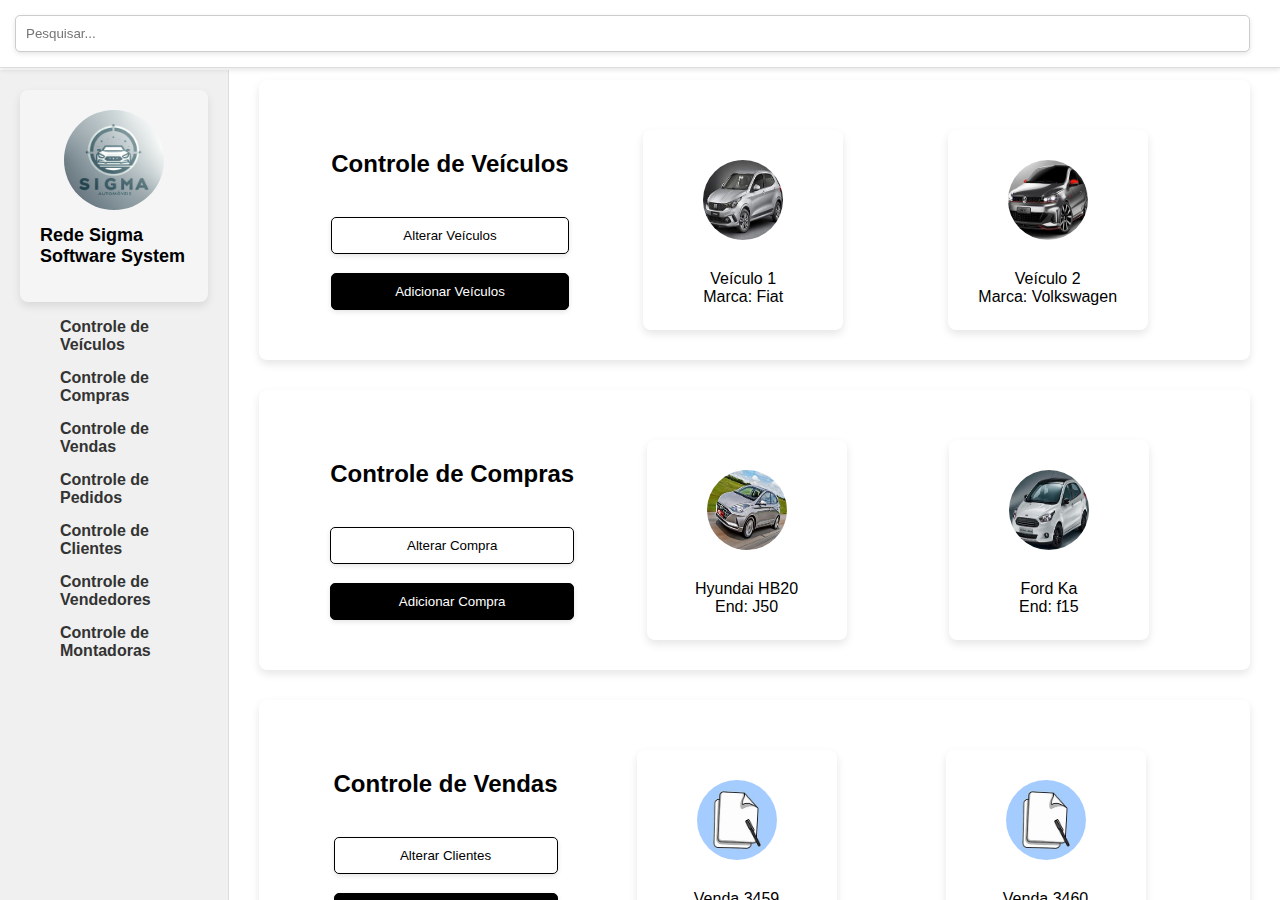
==== main.html @ 2e062986 "Update main.html" ====
<!DOCTYPE html>
<html lang="pt-BR">
<head>
    <meta charset="UTF-8">
    <meta name="viewport" content="width=device-width, initial-scale=1.0">
    <title>Rede Sigma Software System</title>
    <link rel="stylesheet" href="styles.css">
</head>
<!-- Barra superior -->
<header class="header">
    <input type="text" placeholder="Pesquisar...">
</header>
<body>
    <div class="container">
        <!-- Barra lateral -->
        <aside class="sidebar">
            <div class="logobar">
                <img src="images/logo.jpeg" id="logo" alt="Logo Rede Sigma" height="100px" width="100px">
                <h2>Rede Sigma Software System</h2>
            </div> 
            <nav>
                <ul>
                    <li><a href="#controle-veiculos">Controle de Veículos</a></li>
                    <li><a href="#controle-compras">Controle de Compras</a></li>
                    <li><a href="#controle-vendas">Controle de Vendas</a></li>
                    <li><a href="#controle-pedidos">Controle de Pedidos</a></li>
                    <li><a href="#controle-clientes">Controle de Clientes</a></li>
                    <li><a href="#controle-vendedores">Controle de Vendedores</a></li>
                    <li><a href="#controle-montadoras">Controle de Montadoras</a></li>
                </ul>
            </nav>
        </aside>

        <!-- Conteúdo principal -->
        <main>
           
                <div>
             <section id="controle-veiculos">

                    <h2>Controle de Veículos</h2>
                    <button class="btn btn-alterar" onclick="editarVeiculo()">Alterar Veículos</button>
                    <button class="btn btn-primary" onclick="adicionarVeiculo()">Adicionar Veículos</button>
                    <div class="item">
                        <img src="images/argo.jpeg" alt="Argo">
                        <p>Veículo 1<br>Marca: Fiat</p>
                    </div>
                    <div class="item">
                        <img src="images/gol.jpeg" alt="Gol">
                        <p>Veículo 2<br>Marca: Volkswagen</p>
                    </div>
                
                    <div id="editar-veiculo" class="editar" style="display: none;">
                        <form class="pop">
                            <h2>Editar Veículo</h2><br>
                                    <div class="form-group">
                                        <label for="chassi">Número do chassi</label>
                                        <input type="text" id="chassi" placeholder="Insira o Número do Chassi" value="">
                                    </div>
                                    <div class="form-group">
                                        <label for="placa">Placa</label>
                                        <input type="text" id="placa" placeholder="Insira a Placa" value="">
                                    </div>
                                    <div class="form-group">
                                        <label for="marca">Marca</label>
                                        <input type="text" id="marca" placeholder="Insira a Marca" value="">
                                    </div>
                                    <div class="form-group">
                                        <label for="modelo">Modelo</label>
                                        <input type="text" id="modelo" placeholder="Insira o Modelo" value="">
                                    </div>
                                    <div class="form-group">
                                        <label for="anoFabricacao">Ano de fabricação</label>
                                        <input type="text" id="anoFabricacao" placeholder="Insira o Ano de fabricação" value="">
                                    </div>
                                    <div class="form-group">
                                        <label for="anoModelo">Ano do modelo</label>
                                        <input type="text" id="anoModelo" placeholder="Insira o Ano do modelo" value="">
                                    </div>
                                    <div class="form-group">
                                        <label for="cor">Cor</label>
                                        <input type="text" id="cor" placeholder="Insira a Cor" value="">
                                    </div>
                                    <div class="form-group">
                                        <label for="preco">Preço</label>
                                        <input type="text" id="preco" placeholder="Insira o Preço" value="R$ " style="color: grey;">
                                    </div>
                                    <div class="form-buttons">
                                        <button type="button" onclick="fecharFormulario()">Cancelar</button>
                                        <button type="submit">Salvar Alterações</button>
                                    </div>
                                </form>
                            </div>
                        </div>
                       </section>
                       <div id="adicionar-veiculo" class="adicionar" style="display: none;"> 
                        <form class="pop">
                            <h2>Adicionar Veículo</h2><br>
                                    <div class="form-group">
                                        <label for="chassi">Número do chassi</label>
                                        <input type="text" id="chassi" placeholder="Insira o Número do Chassi">
                                    </div>
                                    <div class="form-group">
                                        <label for="placa">Placa</label>
                                        <input type="text" id="placa" placeholder="Insira a Placa">
                                    </div>
                                    <div class="form-group">
                                        <label for="marca">Marca</label>
                                        <input type="text" id="marca" placeholder="Insira a Marca">
                                    </div>
                                    <div class="form-group">
                                        <label for="modelo">Modelo</label>
                                        <input type="text" id="modelo" placeholder="Insira o Modelo">
                                    </div>
                                    <div class="form-group">
                                        <label for="anoFabricacao">Ano de fabricação</label>
                                        <input type="text" id="anoFabricacao" placeholder="Insira o Ano de fabricação">
                                    </div>
                                    <div class="form-group">
                                        <label for="anoModelo">Ano do modelo</label>
                                        <input type="text" id="anoModelo" placeholder="Insira o Ano do modelo">
                                    </div>
                                    <div class="form-group">
                                        <label for="cor">Cor</label>
                                        <input type="text" id="cor" placeholder="Insira a Cor">
                                    </div>
                                    <div class="form-group">
                                        <label for="preco">Preço</label>
                                        <input type="text" id="preco" placeholder="Insira o Preço">
                                    </div>
                                    <div class="form-buttons">
                                        <button type="button" onclick="fecharFormulario()">Cancelar</button>
                                        <button type="submit">Adicionar</button>
                                    </div>
                         </form>
                            </div>
                            
                                 <div>
                            <section id="controle-compras">
                                <h2>Controle de Compras</h2>
                                <button class="btn btn-alterar">Alterar Compra</button>
                                <button class="btn btn-primary">Adicionar Compra</button>
                                
                                <div class="item">
                                  <img src="images/hb20.jpeg" alt="HB20">
                                  <p>Hyundai HB20<br>End: J50</p>
                                </div>
                                
                                <div class="item">
                                  <img src="images/ka.jpeg" alt="Ka">
                                  <p>Ford Ka<br>End: f15</p>
                                </div>
                              </div>
                              
                                 <div id="adicionar-compra" class="adicionar" style="display: none;">
                                <h2>Adicionar Nova Compra</h2>
                                <form class="pop">
                                  <div class="form-group">
                                    <label for="produto">Produto</label>
                                    <input type="text" id="produto" placeholder="Insira o Produto">
                                  </div>
                                  
                                  <div class="form-group">
                                    <label for="quantidade">Quantidade</label>
                                    <input type="text" id="quantidade" placeholder="Insira a Quantidade">
                                  </div>
                                  
                                  <div class="form-group">
                                    <label for="preco-compra">Preço</label>
                                    <input type="text" id="preco-compra" placeholder="Insira o Preço">
                                  </div>
                                  
                                  <div class="form-group">
                                    <label for="fornecedor">Fornecedor</label>
                                    <input type="text" id="fornecedor" placeholder="Insira o Fornecedor">
                                  </div>
                                  
                                  <div class="form-buttons">
                                    <button type="button" onclick="fecharFormularioCompra()">Cancelar</button>
                                    <button type="submit">Adicionar</button>
                                  </div>
                                </form>
                              </div>
                              
                                <div id="editar-compra" class="editar" style="display: none;">
                                <h2>Editar Compra</h2>
                                <form class="pop">
                                  <div class="form-group">
                                    <label for="produto-editar">Produto</label>
                                    <input type="text" id="produto-editar" placeholder="Insira o Produto" value="Produto Exemplo">
                                  </div>
                                  
                                  <div class="form-group">
                                    <label for="quantidade-editar">Quantidade</label>
                                    <input type="text" id="quantidade-editar" placeholder="Insira a Quantidade" value="10">
                                  </div>
                                  
                                  <div class="form-group">
                                    <label for="preco-editar">Preço</label>
                                    <input type="text" id="preco-editar" placeholder="Insira o Preço" value="100">
                                  </div>
                                  
                                  <div class="form-group">
                                    <label for="fornecedor-editar">Fornecedor</label>
                                    <input type="text" id="fornecedor-editar" placeholder="Insira o Fornecedor" value="Fornecedor Exemplo">
                                  </div>
                                  
                                  <div class="form-buttons">
                                    <button type="button" onclick="fecharFormularioCompra()">Cancelar</button>
                                    <button type="submit">Salvar Alterações</button>
                                  </div>
                                </form>
                              </div>
                              
                            
                                 <div>
                              <section id="controle-vendas">
                                <h2>Controle de Vendas</h2>
                                <button class="btn btn-alterar">Alterar Clientes</button>
                                <button class="btn btn-primary">Adicionar Venda</button>
                                <div class="item">
                                    <img src="images/papel.jpeg" alt="Pedido 3">
                                    <p>Venda 3459<br>CPF: 123456<br>End: H15</p>
                                </div>
                                <div class="item">
                                    <img src="images/papel.jpeg" alt="Pedido 4">
                                    <p>Venda 3460<br>CPF: 654321<br>End: P33</p>
                                </div>
                             </div>
                            
                                 <div>
                             <section id="controle-pedidos">
                                <h2>Controle de Pedidos</h2>
                                <button class="btn btn-alterar">Alterar Pedidos</button>
                                <button class="btn btn-primary">Adicionar Pedido</button>
                                <div class="item">
                                    <img src="images/papel.jpeg" alt="Pedido 1">
                                    <p>Pedido 1<br>Valor: 15.000,15R$<br>End: 253</p>
                                </div>
                                <div class="item">
                                    <img src="images/papel.jpeg" alt="Pedido 2">
                                    <p>Pedido 2<br>Valor: 25.000,33<br>End: 336</p>
                                </div>
                             </div>
            
                                 
                            <div>
                             <section id="controle-clientes">
                                <h2>Controle de Clientes</h2>
                                <button class="btn btn-alterar">Alterar Clientes</button>
                                <button class="btn btn-primary">Adicionar Cliente</button>
                                <div class="item">
                                    <img src="images/cliente3.jpeg" alt="Cliente 3">
                                    <p>Roberto Lima<br>CPF: 123456</p>
                                </div>
                                <div class="item">
                                    <img src="images/cliente4.jpeg" alt="Cliente 4">
                                    <p>Jailson da Silva<br>CPF: 654321</p>
                                </div>
                            </div>
                                 <div>
                
               
                <section id="controle-vendedores">
                    <h2>Controle de Vendedores</h2>
                    <button class="btn btn-alterar">Alterar Vendedores</button>
                    <button class="btn btn-primary">Adicionar Vendedor</button>
                    <div class="item">
                        <img src="images/cliente1.jpeg" alt="Cliente 1">
                        <p>Vendedor 15<br>Nome: Alberto Ribeiro</p>
                    </div>
                    <div class="item">
                        <img src="images/cliente2.jpeg" alt="Cliente 2">
                        <p>Vendedor 10<br>Nome: Joana D'arc</p>
                    </div>
                 </div>

                    <div>
                <section id="controle-montadoras">
                    <h2>Controle de Montadoras</h2>
                    <button class="btn btn-alterar">Alterar Montadoras</button>
                    <button class="btn btn-primary">Adicionar Montadora</button>
                    <div class="item">
                        <img src="images/hyundai.jpeg" alt="Hyundai">
                        <p>Montadora 1<br>Nome: Hyundai</p>
                    </div>
                    <div class="item">
                        <img src="images/toyota.jpeg" alt="toyota">
                        <p>Montadora 2<br>Nome: toyota</p>
                    </div>
                </section>
            </div>
        </main>
    </div>
   <script src="./script.js"></script>
</body>
</html>
---- styles.css ----
* {
   
    box-sizing: border-box;
    font-family: 'Roboto', sans-serif;
}
.header {
    width: 100%;
    padding: 10px;
    border-bottom: 1px solid #ddd;
    display: flex;
    position: fixed; 
    background-color: white;
    box-shadow: 0 2px 5px rgba(0, 0, 0, 0.1); /* Sombra na barra superior */
    height: auto;
}

.header input[type="text"] {
    background-color: white;
    width: 98%;
    padding: 10px;
    margin: 5px;
    border-radius: 5px;
    border: 1px solid #ccc;
    position: flex;
    box-shadow: 0 2px 5px rgba(0, 0, 0, 0.1); /* Sombra nos campos de entrada */
}

.sidebar {
    
    margin-top: 50px;
    width: 270px;
    background-color: #f0f0f0;
    border-right: 1px solid #ddd;
    padding: 20px;

}
.logobar{
    background-color: whitesmoke;
    display: flex;
    flex-direction: column;
    align-items: center;
    padding-left: 20px;
}

.logobar img{
    border-radius: 100%;
    gap: 10px;
}

.sidebar h2 {
    display: block;
    font-size: 18px;
}
.sidebar nav ul li {
    list-style: none;
    margin-bottom: 15px;
    margin-right: 20px;
}

.sidebar nav ul li a {
    text-align: left;
    text-decoration: none;
    color: #333;
    font-weight: bold;
}

.sidebar nav ul li a:hover {
    color: #007bff;
}
/* Conteúdo principal */
main {
    background-color: #ffffff;
    height: auto;
    width: 100%;
    display: flex;
    flex-direction: column;
    flex-wrap: nowrap;
    overflow-y: auto;
    padding: 60px 0 0 0;
}
body{
    width: auto;
    margin: 0;
}
body img {
    border-radius: 100%;
}
/* Container geral */
.container {
    min-width: 1170px;
    display: flex;
    height: 100vh;
    width: auto;
    padding: 20px 0 0 0;
}
div {
    background-color: #ffffff;
    box-shadow: 0 4px 8px rgba(0, 0, 0, 0.1); /* Sombra nas divs */
    border-radius: 8px; /* Sombra com bordas arredondadas */
    padding: 20px; 
}
main div{
    height: auto;
    width: auto;
    padding: 30px;
    margin: 0 30px 30px 30px;
}
section {
    height: 220px;
    width: auto;
    display: flex;
    flex-direction: column;
    flex-wrap: wrap;
    justify-content: space-between;
    align-content: space-around;
    padding: 20px;
}
h2 {
    display: flex;
}
.section h2 {
    display: flex;
    flex-direction: column;
    align-items: flex-start;
    font-size: 24px;
    font-weight: bold;
    margin-top: 30px;
    margin-bottom: 15px;
}
/* Botões */
.btn {
    padding: 10px 20px;
    border: 1px solid #000;
    border-radius: 5px;
    background-color: #fff;
    cursor: pointer;
    box-shadow: 0 2px 5px rgba(0, 0, 0, 0.1); /* Sombra nos botões */
}

.btn-primary {
    background-color: #000;
    color: #fff;
    box-shadow: 0 2px 5px rgba(0, 0, 0, 0.1); /* Sombra no botão primário */
}
/*.btn-alterar {

}*/
.item {
    display: inline-block;
    height: 200px;
    min-width: 200px;
    width: auto;
    text-align: center;
    margin-bottom: 0;
}

.item img {
    width: 80px;
    height: 80px;
    border-radius: 100%;
    margin-bottom: 10px;
}

.pop h2 {
    display: block;
    text-align: center;
    margin-bottom: 20px;
    font-size: 24px;
    color: #333;
}
.pop{
    margin: 0 auto;
    background-color: #f3f3f3;
    box-shadow: 0 4px 8px rgba(0, 0, 0, 0.1); 
    display: flex;
    flex-direction: column;
    flex-wrap: wrap;
    position: absolute;
    height: 90%;
    width: 90%;
    top: 50%;
    left: 50%;
    transform: translate(-50%, -50%);
    border-radius: 15px;
    padding: 15px;
}
.form-group {
    margin-bottom: 15px;
}

.form-group label {
    display: block;
    font-weight: bold;
    margin-bottom: 5px;
    color: #333;
}

.form-group input {
    width: 100%;
    padding: 10px;
    border: 1px solid #ccc;
    border-radius: 4px;
    font-size: 16px;
    box-shadow: 0 2px 5px rgba(0, 0, 0, 0.1); /* Sombra nos inputs */
}

.form-buttons {
    display: flex;
    justify-content: space-between;
    margin-top: 20px;
}

.form-buttons button {
    padding: 10px 20px;
    font-size: 16px;
    border: none;
    border-radius: 4px;
    cursor: pointer;
    box-shadow: 0 2px 5px rgba(0, 0, 0, 0.1); /* Sombra nos botões */
}

.form-buttons button[type="button"] {
    background-color: #ccc;
}

.form-buttons button[type="submit"] {
    background-color: #000;
    color: #fff;
}

/* Editar veículo */
.editar {
    max-width: 600px;
    margin: 0 auto;
    padding: 20px;
    background-color: #ffffff;
    border-radius: 8px;
    box-shadow: 0 4px 8px rgba(0, 0, 0, 0.1); /* Sombra no formulário */
}

.editar h2 {
    text-align: center;
    margin-bottom: 20px;
    font-size: 24px;
    color: #333;
}
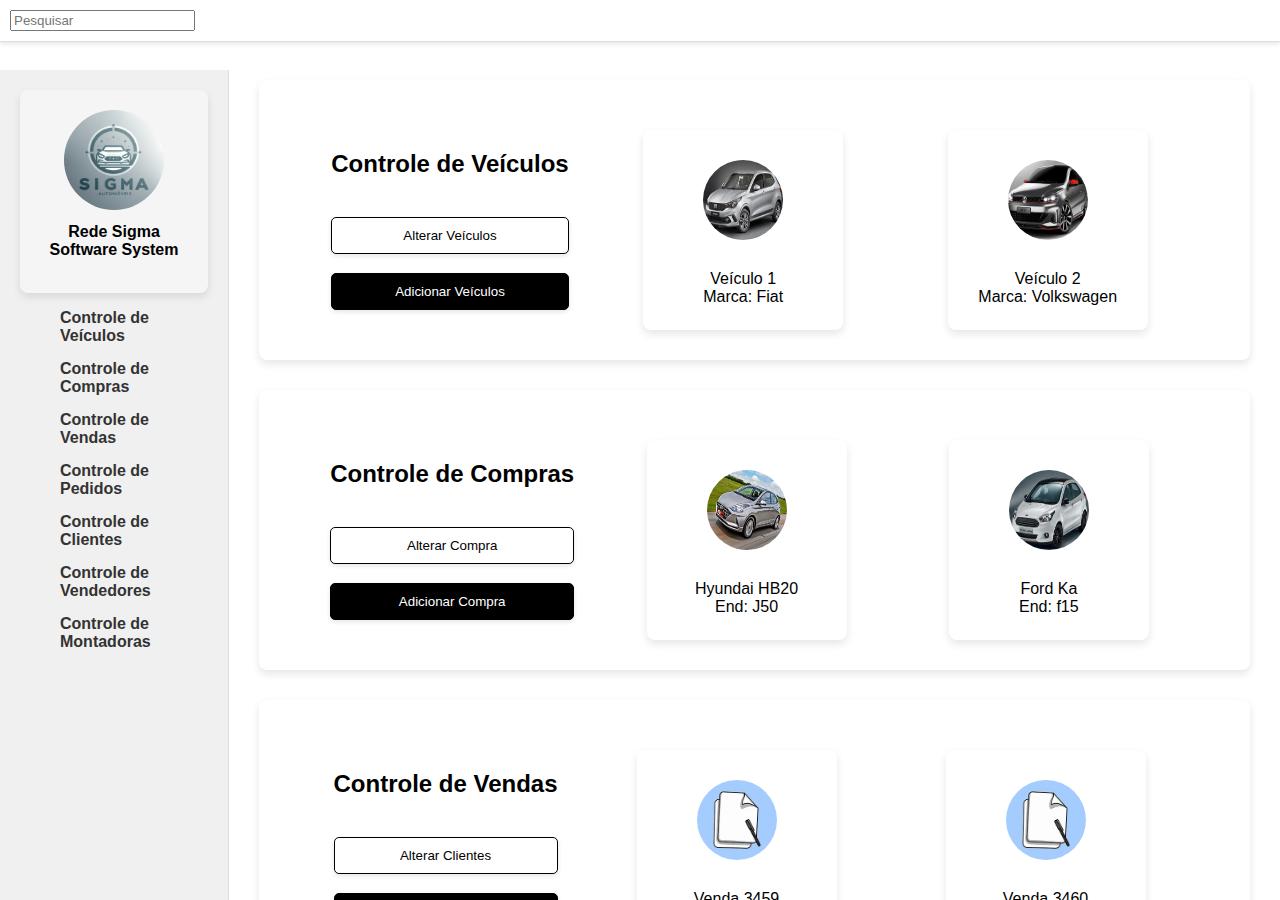
==== commit d65cf43f: "Update main.html" ====
--- a/main.html
+++ b/main.html
@@ -8,7 +8,7 @@
 </head>
 <!-- Barra superior -->
 <header class="header">
-    <input type="text" placeholder="Pesquisar...">
+    <input type="search" placeholder="Pesquisar">
 </header>
 <body>
     <div class="container">
--- a/styles.css
+++ b/styles.css
@@ -48,8 +48,8 @@
 }
 
 .sidebar h2 {
-    display: block;
-    font-size: 18px;
+    text-align: center;
+    font-size: 1em;
 }
 .sidebar nav ul li {
     list-style: none;
@@ -142,9 +142,7 @@
     color: #fff;
     box-shadow: 0 2px 5px rgba(0, 0, 0, 0.1); /* Sombra no botão primário */
 }
-/*.btn-alterar {
-
-}*/
+
 .item {
     display: inline-block;
     height: 200px;
@@ -165,7 +163,7 @@
     display: block;
     text-align: center;
     margin-bottom: 20px;
-    font-size: 24px;
+    font-size: 2em;
     color: #333;
 }
 .pop{
@@ -212,7 +210,7 @@
 
 .form-buttons button {
     padding: 10px 20px;
-    font-size: 16px;
+    font-size: 1em;
     border: none;
     border-radius: 4px;
     cursor: pointer;
@@ -241,6 +239,6 @@
 .editar h2 {
     text-align: center;
     margin-bottom: 20px;
-    font-size: 24px;
+    font-size: 2em;
     color: #333;
 }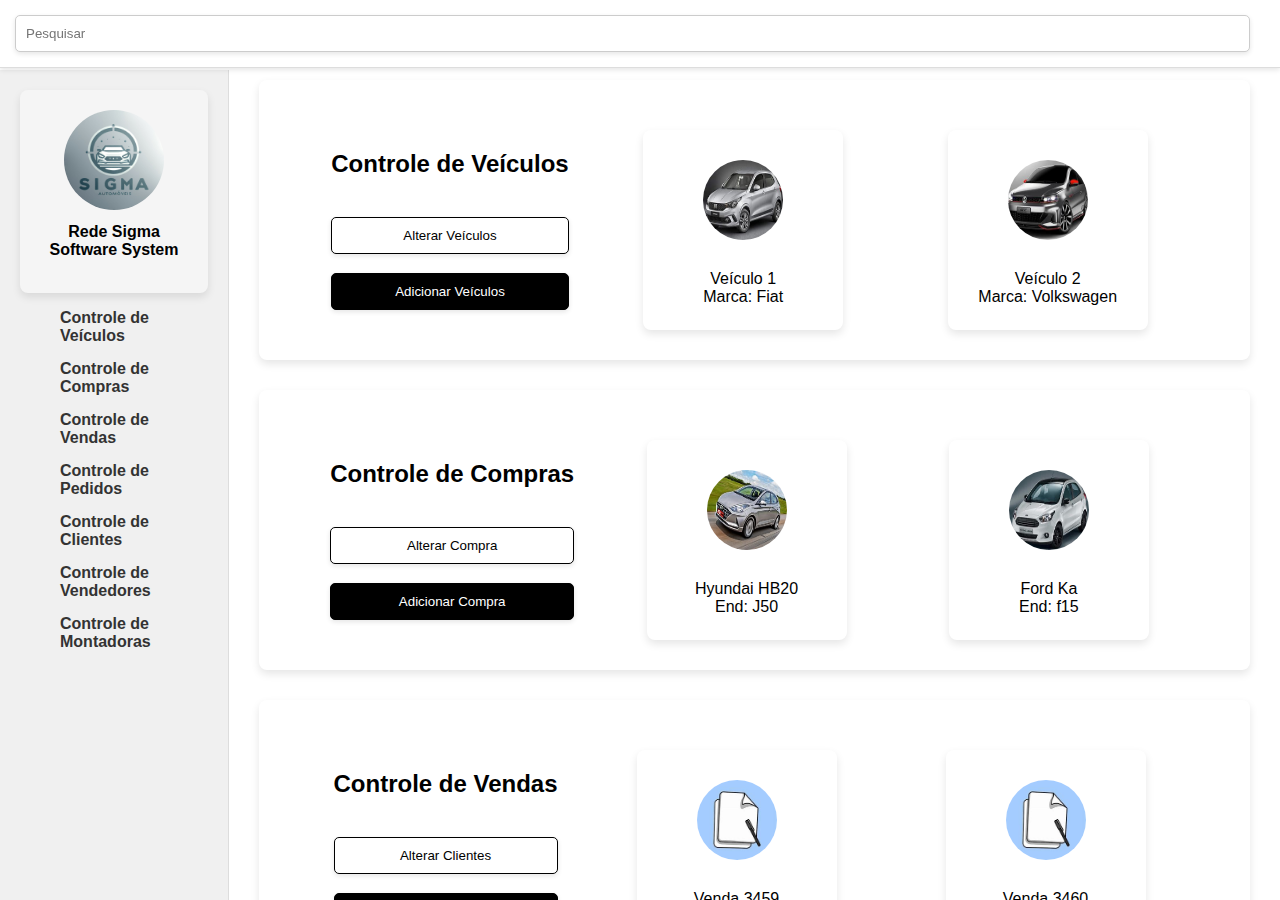
==== commit 6749f85b: "Update da interatividade pt1" ====
--- a/main.html
+++ b/main.html
@@ -8,25 +8,25 @@
 </head>
 <!-- Barra superior -->
 <header class="header">
-    <input type="search" placeholder="Pesquisar">
+    <input class="elemento" type="search" placeholder="Pesquisar">
 </header>
 <body>
     <div class="container">
         <!-- Barra lateral -->
         <aside class="sidebar">
             <div class="logobar">
-                <img src="images/logo.jpeg" id="logo" alt="Logo Rede Sigma" height="100px" width="100px">
-                <h2>Rede Sigma Software System</h2>
+                <img src="images/logo.jpeg" id="logo"  class="elemento" alt="Logo Rede Sigma" height="100px" width="100px">
+                <h2 class="texto">Rede Sigma Software System</h2>
             </div> 
             <nav>
                 <ul>
-                    <li><a href="#controle-veiculos">Controle de Veículos</a></li>
-                    <li><a href="#controle-compras">Controle de Compras</a></li>
-                    <li><a href="#controle-vendas">Controle de Vendas</a></li>
-                    <li><a href="#controle-pedidos">Controle de Pedidos</a></li>
-                    <li><a href="#controle-clientes">Controle de Clientes</a></li>
-                    <li><a href="#controle-vendedores">Controle de Vendedores</a></li>
-                    <li><a href="#controle-montadoras">Controle de Montadoras</a></li>
+                    <li class="texto"><a href="#controle-veiculos">Controle de Veículos</a></li>
+                    <li class="texto"><a href="#controle-compras">Controle de Compras</a></li>
+                    <li class="texto"><a href="#controle-vendas">Controle de Vendas</a></li>
+                    <li class="texto"><a href="#controle-pedidos">Controle de Pedidos</a></li>
+                    <li class="texto"><a href="#controle-clientes">Controle de Clientes</a></li>
+                    <li class="texto"><a href="#controle-vendedores">Controle de Vendedores</a></li>
+                    <li class="texto"><a href="#controle-montadoras">Controle de Montadoras</a></li>
                 </ul>
             </nav>
         </aside>
@@ -34,111 +34,111 @@
         <!-- Conteúdo principal -->
         <main>
            
-                <div>
+                <div class="elemento" >
              <section id="controle-veiculos">
 
                     <h2>Controle de Veículos</h2>
-                    <button class="btn btn-alterar" onclick="editarVeiculo()">Alterar Veículos</button>
-                    <button class="btn btn-primary" onclick="adicionarVeiculo()">Adicionar Veículos</button>
-                    <div class="item">
+                        <button class="elemento btn btn-alterar" onclick="editarVeiculo()">Alterar Veículos</button>
+                        <button class="elemento btn btn-primary" onclick="adicionarVeiculo()">Adicionar Veículos</button>
+                    <div class="elemento item">
                         <img src="images/argo.jpeg" alt="Argo">
                         <p>Veículo 1<br>Marca: Fiat</p>
                     </div>
-                    <div class="item">
+                    <div class=" elemento item">
                         <img src="images/gol.jpeg" alt="Gol">
                         <p>Veículo 2<br>Marca: Volkswagen</p>
                     </div>
                 
-                    <div id="editar-veiculo" class="editar" style="display: none;">
-                        <form class="pop">
+                    <div id="elemento editar-veiculo" class="editar" style="display: none;">
+                        <form class="elemento pop">
                             <h2>Editar Veículo</h2><br>
-                                    <div class="form-group">
+                                    <div class="elemento form-group">
                                         <label for="chassi">Número do chassi</label>
                                         <input type="text" id="chassi" placeholder="Insira o Número do Chassi" value="">
                                     </div>
-                                    <div class="form-group">
+                                    <div class="elemento form-group">
                                         <label for="placa">Placa</label>
                                         <input type="text" id="placa" placeholder="Insira a Placa" value="">
                                     </div>
-                                    <div class="form-group">
+                                    <div class="elemento form-group">
                                         <label for="marca">Marca</label>
                                         <input type="text" id="marca" placeholder="Insira a Marca" value="">
                                     </div>
-                                    <div class="form-group">
+                                    <div class="elemento form-group">
                                         <label for="modelo">Modelo</label>
                                         <input type="text" id="modelo" placeholder="Insira o Modelo" value="">
                                     </div>
-                                    <div class="form-group">
+                                    <div class="elemento form-group">
                                         <label for="anoFabricacao">Ano de fabricação</label>
                                         <input type="text" id="anoFabricacao" placeholder="Insira o Ano de fabricação" value="">
                                     </div>
-                                    <div class="form-group">
+                                    <div class="elemento form-group">
                                         <label for="anoModelo">Ano do modelo</label>
                                         <input type="text" id="anoModelo" placeholder="Insira o Ano do modelo" value="">
                                     </div>
-                                    <div class="form-group">
+                                    <div class="elemento form-group">
                                         <label for="cor">Cor</label>
                                         <input type="text" id="cor" placeholder="Insira a Cor" value="">
                                     </div>
-                                    <div class="form-group">
+                                    <div class="elemento form-group">
                                         <label for="preco">Preço</label>
                                         <input type="text" id="preco" placeholder="Insira o Preço" value="R$ " style="color: grey;">
                                     </div>
-                                    <div class="form-buttons">
-                                        <button type="button" onclick="fecharFormulario()">Cancelar</button>
-                                        <button type="submit">Salvar Alterações</button>
+                                    <div class="elemento form-buttons">
+                                        <button class="elemento" type="button" onclick="fecharFormulario()">Cancelar</button>
+                                        <button class="elemento" type="submit">Salvar Alterações</button>
                                     </div>
                                 </form>
                             </div>
                         </div>
                        </section>
-                       <div id="adicionar-veiculo" class="adicionar" style="display: none;"> 
-                        <form class="pop">
+                       <div id="adicionar-veiculo" class="elemento adicionar" style="display: none;"> 
+                        <form class="elemento pop">
                             <h2>Adicionar Veículo</h2><br>
-                                    <div class="form-group">
+                                    <div class="elemento form-group">
                                         <label for="chassi">Número do chassi</label>
                                         <input type="text" id="chassi" placeholder="Insira o Número do Chassi">
                                     </div>
-                                    <div class="form-group">
+                                    <div class="elemento form-group">
                                         <label for="placa">Placa</label>
                                         <input type="text" id="placa" placeholder="Insira a Placa">
                                     </div>
-                                    <div class="form-group">
+                                    <div class="elemento form-group">
                                         <label for="marca">Marca</label>
                                         <input type="text" id="marca" placeholder="Insira a Marca">
                                     </div>
-                                    <div class="form-group">
+                                    <div class="elemento form-group">
                                         <label for="modelo">Modelo</label>
                                         <input type="text" id="modelo" placeholder="Insira o Modelo">
                                     </div>
-                                    <div class="form-group">
+                                    <div class="elemento form-group">
                                         <label for="anoFabricacao">Ano de fabricação</label>
                                         <input type="text" id="anoFabricacao" placeholder="Insira o Ano de fabricação">
                                     </div>
-                                    <div class="form-group">
+                                    <div class="elemento form-group">
                                         <label for="anoModelo">Ano do modelo</label>
                                         <input type="text" id="anoModelo" placeholder="Insira o Ano do modelo">
                                     </div>
-                                    <div class="form-group">
+                                    <div class="elemento form-group">
                                         <label for="cor">Cor</label>
                                         <input type="text" id="cor" placeholder="Insira a Cor">
                                     </div>
-                                    <div class="form-group">
+                                    <div class="elemento form-group">
                                         <label for="preco">Preço</label>
                                         <input type="text" id="preco" placeholder="Insira o Preço">
                                     </div>
-                                    <div class="form-buttons">
+                                    <div class="elemento form-buttons">
                                         <button type="button" onclick="fecharFormulario()">Cancelar</button>
                                         <button type="submit">Adicionar</button>
                                     </div>
                          </form>
                             </div>
                             
-                                 <div>
+                                 <div class="elemento" >
                             <section id="controle-compras">
                                 <h2>Controle de Compras</h2>
-                                <button class="btn btn-alterar">Alterar Compra</button>
-                                <button class="btn btn-primary">Adicionar Compra</button>
+                                    <button class="elemento btn btn-alterar">Alterar Compra</button>
+                                    <button class="elemento btn btn-primary">Adicionar Compra</button>
                                 
                                 <div class="item">
                                   <img src="images/hb20.jpeg" alt="HB20">
@@ -175,8 +175,8 @@
                                   </div>
                                   
                                   <div class="form-buttons">
-                                    <button type="button" onclick="fecharFormularioCompra()">Cancelar</button>
-                                    <button type="submit">Adicionar</button>
+                                    <button class="elemento"  type="button" onclick="fecharFormularioCompra()">Cancelar</button>
+                                    <button class="elemento" type="submit">Adicionar</button>
                                   </div>
                                 </form>
                               </div>
@@ -212,26 +212,26 @@
                               </div>
                               
                             
-                                 <div>
-                              <section id="controle-vendas">
+                                 <div class="elemento" >
+                              <section  id="controle-vendas">
                                 <h2>Controle de Vendas</h2>
-                                <button class="btn btn-alterar">Alterar Clientes</button>
-                                <button class="btn btn-primary">Adicionar Venda</button>
-                                <div class="item">
+                                 <button class="elemento btn btn-alterar">Alterar Clientes</button>
+                                    <button class="elemento btn btn-primary">Adicionar Venda</button>
+                                <div class="elemento item">
                                     <img src="images/papel.jpeg" alt="Pedido 3">
                                     <p>Venda 3459<br>CPF: 123456<br>End: H15</p>
                                 </div>
-                                <div class="item">
+                                <div class="elemento item">
                                     <img src="images/papel.jpeg" alt="Pedido 4">
                                     <p>Venda 3460<br>CPF: 654321<br>End: P33</p>
                                 </div>
                              </div>
                             
-                                 <div>
+                                 <div class="elemento">
                              <section id="controle-pedidos">
                                 <h2>Controle de Pedidos</h2>
-                                <button class="btn btn-alterar">Alterar Pedidos</button>
-                                <button class="btn btn-primary">Adicionar Pedido</button>
+                                 <button class="elemento btn btn-alterar">Alterar Pedidos</button>
+                                 <button class="elemento btn btn-primary">Adicionar Pedido</button>
                                 <div class="item">
                                     <img src="images/papel.jpeg" alt="Pedido 1">
                                     <p>Pedido 1<br>Valor: 15.000,15R$<br>End: 253</p>
@@ -243,47 +243,46 @@
                              </div>
             
                                  
-                            <div>
+                            <div class="elemento" >
                              <section id="controle-clientes">
                                 <h2>Controle de Clientes</h2>
-                                <button class="btn btn-alterar">Alterar Clientes</button>
-                                <button class="btn btn-primary">Adicionar Cliente</button>
-                                <div class="item">
+                                    <button class="elemento btn btn-alterar">Alterar Clientes</button>
+                                    <button class="elemento btn btn-primary">Adicionar Cliente</button>
+                                <div class="elemento item">
                                     <img src="images/cliente3.jpeg" alt="Cliente 3">
                                     <p>Roberto Lima<br>CPF: 123456</p>
                                 </div>
-                                <div class="item">
+                                <div class="elemento item">
                                     <img src="images/cliente4.jpeg" alt="Cliente 4">
                                     <p>Jailson da Silva<br>CPF: 654321</p>
                                 </div>
                             </div>
-                                 <div>
-                
-               
+
+                 <div class="elemento" >
                 <section id="controle-vendedores">
                     <h2>Controle de Vendedores</h2>
-                    <button class="btn btn-alterar">Alterar Vendedores</button>
-                    <button class="btn btn-primary">Adicionar Vendedor</button>
-                    <div class="item">
+                        <button class="elemento btn btn-alterar">Alterar Vendedores</button>
+                        <button class="elemento btn btn-primary">Adicionar Vendedor</button>
+                    <div class="elemento item">
                         <img src="images/cliente1.jpeg" alt="Cliente 1">
                         <p>Vendedor 15<br>Nome: Alberto Ribeiro</p>
                     </div>
-                    <div class="item">
+                    <div class="elemento item">
                         <img src="images/cliente2.jpeg" alt="Cliente 2">
                         <p>Vendedor 10<br>Nome: Joana D'arc</p>
                     </div>
                  </div>
 
-                    <div>
+                <div class="elemento" >
                 <section id="controle-montadoras">
                     <h2>Controle de Montadoras</h2>
-                    <button class="btn btn-alterar">Alterar Montadoras</button>
-                    <button class="btn btn-primary">Adicionar Montadora</button>
-                    <div class="item">
+                        <button class="elemento btn btn-alterar">Alterar Montadoras</button>
+                        <button class="elemento btn btn-primary">Adicionar Montadora</button>
+                    <div class="elemento item">
                         <img src="images/hyundai.jpeg" alt="Hyundai">
                         <p>Montadora 1<br>Nome: Hyundai</p>
                     </div>
-                    <div class="item">
+                    <div class="elemento item">
                         <img src="images/toyota.jpeg" alt="toyota">
                         <p>Montadora 2<br>Nome: toyota</p>
                     </div>
--- a/styles.css
+++ b/styles.css
@@ -3,25 +3,29 @@
     box-sizing: border-box;
     font-family: 'Roboto', sans-serif;
 }
+.elemento:hover{
+    box-shadow: 0 2px 10px rgba(0, 0, 0, 0.3);
+}
+.texto:hover{
+    text-shadow: 0 2px 10px rgba(0, 0, 0, 0.3);
+}
 .header {
     width: 100%;
     padding: 10px;
     border-bottom: 1px solid #ddd;
-    display: flex;
     position: fixed; 
     background-color: white;
     box-shadow: 0 2px 5px rgba(0, 0, 0, 0.1); /* Sombra na barra superior */
     height: auto;
 }
 
-.header input[type="text"] {
+.header input[type="search"] {
     background-color: white;
     width: 98%;
     padding: 10px;
     margin: 5px;
     border-radius: 5px;
     border: 1px solid #ccc;
-    position: flex;
     box-shadow: 0 2px 5px rgba(0, 0, 0, 0.1); /* Sombra nos campos de entrada */
 }
 
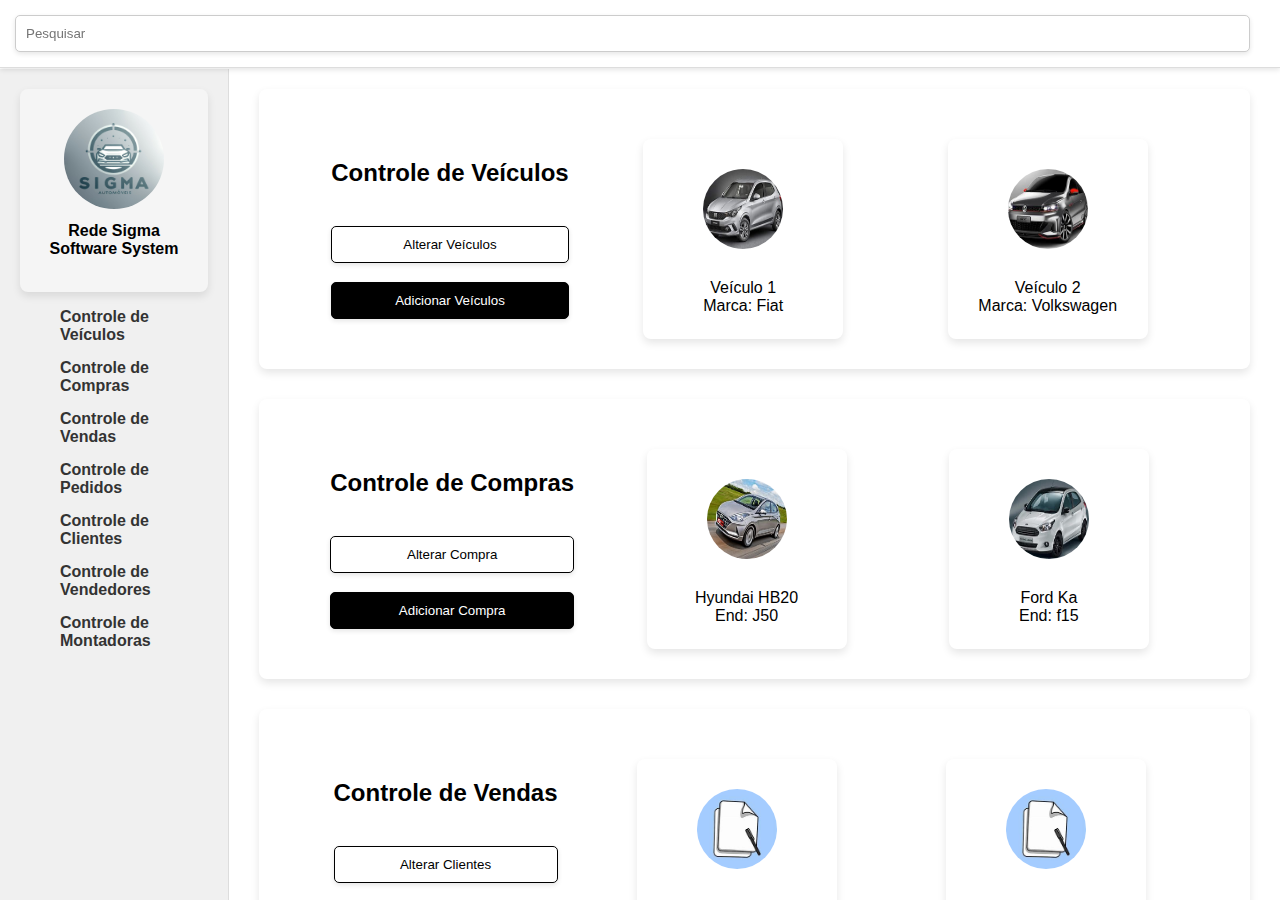
==== commit a9abbbe9: "updates" ====
--- a/main.html
+++ b/main.html
@@ -1,23 +1,26 @@
 <!DOCTYPE html>
 <html lang="pt-BR">
+
 <head>
     <meta charset="UTF-8">
     <meta name="viewport" content="width=device-width, initial-scale=1.0">
     <title>Rede Sigma Software System</title>
     <link rel="stylesheet" href="styles.css">
 </head>
-<!-- Barra superior -->
-<header class="header">
-    <input class="elemento" type="search" placeholder="Pesquisar">
-</header>
+
 <body>
-    <div class="container">
+    <!-- Barra superior -->
+    <header class="header">
+        <input class="elemento" type="search" placeholder="Pesquisar">
+    </header>
+    
         <!-- Barra lateral -->
         <aside class="sidebar">
             <div class="logobar">
-                <img src="images/logo.jpeg" id="logo"  class="elemento" alt="Logo Rede Sigma" height="100px" width="100px">
+                <img src="images/logo.jpeg" id="logo" class="elemento" alt="Logo Rede Sigma" height="100px"
+                    width="100px">
                 <h2 class="texto">Rede Sigma Software System</h2>
-            </div> 
+            </div>
             <nav>
                 <ul>
                     <li class="texto"><a href="#controle-veiculos">Controle de Veículos</a></li>
@@ -33,13 +36,13 @@
 
         <!-- Conteúdo principal -->
         <main>
-           
-                <div class="elemento" >
-             <section id="controle-veiculos">
+
+            <div class="elemento">
+                <section id="controle-veiculos">
 
                     <h2>Controle de Veículos</h2>
-                        <button class="elemento btn btn-alterar" onclick="editarVeiculo()">Alterar Veículos</button>
-                        <button class="elemento btn btn-primary" onclick="adicionarVeiculo()">Adicionar Veículos</button>
+                    <button class="elemento btn btn-alterar" onclick="editarVeiculo()">Alterar Veículos</button>
+                    <button class="elemento btn btn-primary" onclick="adicionarVeiculo()">Adicionar Veículos</button>
                     <div class="elemento item">
                         <img src="images/argo.jpeg" alt="Argo">
                         <p>Veículo 1<br>Marca: Fiat</p>
@@ -48,221 +51,223 @@
                         <img src="images/gol.jpeg" alt="Gol">
                         <p>Veículo 2<br>Marca: Volkswagen</p>
                     </div>
-                
+
                     <div id="elemento editar-veiculo" class="editar" style="display: none;">
                         <form class="elemento pop">
                             <h2>Editar Veículo</h2><br>
-                                    <div class="elemento form-group">
-                                        <label for="chassi">Número do chassi</label>
-                                        <input type="text" id="chassi" placeholder="Insira o Número do Chassi" value="">
-                                    </div>
-                                    <div class="elemento form-group">
-                                        <label for="placa">Placa</label>
-                                        <input type="text" id="placa" placeholder="Insira a Placa" value="">
-                                    </div>
-                                    <div class="elemento form-group">
-                                        <label for="marca">Marca</label>
-                                        <input type="text" id="marca" placeholder="Insira a Marca" value="">
-                                    </div>
-                                    <div class="elemento form-group">
-                                        <label for="modelo">Modelo</label>
-                                        <input type="text" id="modelo" placeholder="Insira o Modelo" value="">
-                                    </div>
-                                    <div class="elemento form-group">
-                                        <label for="anoFabricacao">Ano de fabricação</label>
-                                        <input type="text" id="anoFabricacao" placeholder="Insira o Ano de fabricação" value="">
-                                    </div>
-                                    <div class="elemento form-group">
-                                        <label for="anoModelo">Ano do modelo</label>
-                                        <input type="text" id="anoModelo" placeholder="Insira o Ano do modelo" value="">
-                                    </div>
-                                    <div class="elemento form-group">
-                                        <label for="cor">Cor</label>
-                                        <input type="text" id="cor" placeholder="Insira a Cor" value="">
-                                    </div>
-                                    <div class="elemento form-group">
-                                        <label for="preco">Preço</label>
-                                        <input type="text" id="preco" placeholder="Insira o Preço" value="R$ " style="color: grey;">
-                                    </div>
-                                    <div class="elemento form-buttons">
-                                        <button class="elemento" type="button" onclick="fecharFormulario()">Cancelar</button>
-                                        <button class="elemento" type="submit">Salvar Alterações</button>
-                                    </div>
-                                </form>
-                            </div>
-                        </div>
-                       </section>
-                       <div id="adicionar-veiculo" class="elemento adicionar" style="display: none;"> 
-                        <form class="elemento pop">
-                            <h2>Adicionar Veículo</h2><br>
-                                    <div class="elemento form-group">
-                                        <label for="chassi">Número do chassi</label>
-                                        <input type="text" id="chassi" placeholder="Insira o Número do Chassi">
-                                    </div>
-                                    <div class="elemento form-group">
-                                        <label for="placa">Placa</label>
-                                        <input type="text" id="placa" placeholder="Insira a Placa">
-                                    </div>
-                                    <div class="elemento form-group">
-                                        <label for="marca">Marca</label>
-                                        <input type="text" id="marca" placeholder="Insira a Marca">
-                                    </div>
-                                    <div class="elemento form-group">
-                                        <label for="modelo">Modelo</label>
-                                        <input type="text" id="modelo" placeholder="Insira o Modelo">
-                                    </div>
-                                    <div class="elemento form-group">
-                                        <label for="anoFabricacao">Ano de fabricação</label>
-                                        <input type="text" id="anoFabricacao" placeholder="Insira o Ano de fabricação">
-                                    </div>
-                                    <div class="elemento form-group">
-                                        <label for="anoModelo">Ano do modelo</label>
-                                        <input type="text" id="anoModelo" placeholder="Insira o Ano do modelo">
-                                    </div>
-                                    <div class="elemento form-group">
-                                        <label for="cor">Cor</label>
-                                        <input type="text" id="cor" placeholder="Insira a Cor">
-                                    </div>
-                                    <div class="elemento form-group">
-                                        <label for="preco">Preço</label>
-                                        <input type="text" id="preco" placeholder="Insira o Preço">
-                                    </div>
-                                    <div class="elemento form-buttons">
-                                        <button type="button" onclick="fecharFormulario()">Cancelar</button>
-                                        <button type="submit">Adicionar</button>
-                                    </div>
-                         </form>
-                            </div>
-                            
-                                 <div class="elemento" >
-                            <section id="controle-compras">
-                                <h2>Controle de Compras</h2>
-                                    <button class="elemento btn btn-alterar">Alterar Compra</button>
-                                    <button class="elemento btn btn-primary">Adicionar Compra</button>
-                                
-                                <div class="item">
-                                  <img src="images/hb20.jpeg" alt="HB20">
-                                  <p>Hyundai HB20<br>End: J50</p>
-                                </div>
-                                
-                                <div class="item">
-                                  <img src="images/ka.jpeg" alt="Ka">
-                                  <p>Ford Ka<br>End: f15</p>
-                                </div>
-                              </div>
-                              
-                                 <div id="adicionar-compra" class="adicionar" style="display: none;">
-                                <h2>Adicionar Nova Compra</h2>
-                                <form class="pop">
-                                  <div class="form-group">
-                                    <label for="produto">Produto</label>
-                                    <input type="text" id="produto" placeholder="Insira o Produto">
-                                  </div>
-                                  
-                                  <div class="form-group">
-                                    <label for="quantidade">Quantidade</label>
-                                    <input type="text" id="quantidade" placeholder="Insira a Quantidade">
-                                  </div>
-                                  
-                                  <div class="form-group">
-                                    <label for="preco-compra">Preço</label>
-                                    <input type="text" id="preco-compra" placeholder="Insira o Preço">
-                                  </div>
-                                  
-                                  <div class="form-group">
-                                    <label for="fornecedor">Fornecedor</label>
-                                    <input type="text" id="fornecedor" placeholder="Insira o Fornecedor">
-                                  </div>
-                                  
-                                  <div class="form-buttons">
-                                    <button class="elemento"  type="button" onclick="fecharFormularioCompra()">Cancelar</button>
-                                    <button class="elemento" type="submit">Adicionar</button>
-                                  </div>
-                                </form>
-                              </div>
-                              
-                                <div id="editar-compra" class="editar" style="display: none;">
-                                <h2>Editar Compra</h2>
-                                <form class="pop">
-                                  <div class="form-group">
-                                    <label for="produto-editar">Produto</label>
-                                    <input type="text" id="produto-editar" placeholder="Insira o Produto" value="Produto Exemplo">
-                                  </div>
-                                  
-                                  <div class="form-group">
-                                    <label for="quantidade-editar">Quantidade</label>
-                                    <input type="text" id="quantidade-editar" placeholder="Insira a Quantidade" value="10">
-                                  </div>
-                                  
-                                  <div class="form-group">
-                                    <label for="preco-editar">Preço</label>
-                                    <input type="text" id="preco-editar" placeholder="Insira o Preço" value="100">
-                                  </div>
-                                  
-                                  <div class="form-group">
-                                    <label for="fornecedor-editar">Fornecedor</label>
-                                    <input type="text" id="fornecedor-editar" placeholder="Insira o Fornecedor" value="Fornecedor Exemplo">
-                                  </div>
-                                  
-                                  <div class="form-buttons">
-                                    <button type="button" onclick="fecharFormularioCompra()">Cancelar</button>
-                                    <button type="submit">Salvar Alterações</button>
-                                  </div>
-                                </form>
-                              </div>
-                              
-                            
-                                 <div class="elemento" >
-                              <section  id="controle-vendas">
-                                <h2>Controle de Vendas</h2>
-                                 <button class="elemento btn btn-alterar">Alterar Clientes</button>
-                                    <button class="elemento btn btn-primary">Adicionar Venda</button>
-                                <div class="elemento item">
-                                    <img src="images/papel.jpeg" alt="Pedido 3">
-                                    <p>Venda 3459<br>CPF: 123456<br>End: H15</p>
-                                </div>
-                                <div class="elemento item">
-                                    <img src="images/papel.jpeg" alt="Pedido 4">
-                                    <p>Venda 3460<br>CPF: 654321<br>End: P33</p>
-                                </div>
-                             </div>
-                            
-                                 <div class="elemento">
-                             <section id="controle-pedidos">
-                                <h2>Controle de Pedidos</h2>
-                                 <button class="elemento btn btn-alterar">Alterar Pedidos</button>
-                                 <button class="elemento btn btn-primary">Adicionar Pedido</button>
-                                <div class="item">
-                                    <img src="images/papel.jpeg" alt="Pedido 1">
-                                    <p>Pedido 1<br>Valor: 15.000,15R$<br>End: 253</p>
-                                </div>
-                                <div class="item">
-                                    <img src="images/papel.jpeg" alt="Pedido 2">
-                                    <p>Pedido 2<br>Valor: 25.000,33<br>End: 336</p>
-                                </div>
-                             </div>
-            
-                                 
-                            <div class="elemento" >
-                             <section id="controle-clientes">
-                                <h2>Controle de Clientes</h2>
-                                    <button class="elemento btn btn-alterar">Alterar Clientes</button>
-                                    <button class="elemento btn btn-primary">Adicionar Cliente</button>
-                                <div class="elemento item">
-                                    <img src="images/cliente3.jpeg" alt="Cliente 3">
-                                    <p>Roberto Lima<br>CPF: 123456</p>
-                                </div>
-                                <div class="elemento item">
-                                    <img src="images/cliente4.jpeg" alt="Cliente 4">
-                                    <p>Jailson da Silva<br>CPF: 654321</p>
-                                </div>
-                            </div>
-
-                 <div class="elemento" >
+                            <div class="elemento form-group">
+                                <label for="chassi">Número do chassi</label>
+                                <input type="text" id="chassi" placeholder="Insira o Número do Chassi" value="">
+                            </div>
+                            <div class="elemento form-group">
+                                <label for="placa">Placa</label>
+                                <input type="text" id="placa" placeholder="Insira a Placa" value="">
+                            </div>
+                            <div class="elemento form-group">
+                                <label for="marca">Marca</label>
+                                <input type="text" id="marca" placeholder="Insira a Marca" value="">
+                            </div>
+                            <div class="elemento form-group">
+                                <label for="modelo">Modelo</label>
+                                <input type="text" id="modelo" placeholder="Insira o Modelo" value="">
+                            </div>
+                            <div class="elemento form-group">
+                                <label for="anoFabricacao">Ano de fabricação</label>
+                                <input type="text" id="anoFabricacao" placeholder="Insira o Ano de fabricação" value="">
+                            </div>
+                            <div class="elemento form-group">
+                                <label for="anoModelo">Ano do modelo</label>
+                                <input type="text" id="anoModelo" placeholder="Insira o Ano do modelo" value="">
+                            </div>
+                            <div class="elemento form-group">
+                                <label for="cor">Cor</label>
+                                <input type="text" id="cor" placeholder="Insira a Cor" value="">
+                            </div>
+                            <div class="elemento form-group">
+                                <label for="preco">Preço</label>
+                                <input type="text" id="preco" placeholder="Insira o Preço" value="R$ "
+                                    style="color: grey;">
+                            </div>
+                            <div class="elemento form-buttons">
+                                <button class="elemento" type="button" onclick="fecharFormulario()">Cancelar</button>
+                                <button class="elemento" type="submit">Salvar Alterações</button>
+                            </div>
+                        </form>
+                    </div>
+            </div>
+            </section>
+            <div id="adicionar-veiculo" class="elemento adicionar" style="display: none;">
+                <form class="elemento pop">
+                    <h2>Adicionar Veículo</h2><br>
+                    <div class="elemento form-group">
+                        <label for="chassi">Número do chassi</label>
+                        <input type="text" id="chassi" placeholder="Insira o Número do Chassi">
+                    </div>
+                    <div class="elemento form-group">
+                        <label for="placa">Placa</label>
+                        <input type="text" id="placa" placeholder="Insira a Placa">
+                    </div>
+                    <div class="elemento form-group">
+                        <label for="marca">Marca</label>
+                        <input type="text" id="marca" placeholder="Insira a Marca">
+                    </div>
+                    <div class="elemento form-group">
+                        <label for="modelo">Modelo</label>
+                        <input type="text" id="modelo" placeholder="Insira o Modelo">
+                    </div>
+                    <div class="elemento form-group">
+                        <label for="anoFabricacao">Ano de fabricação</label>
+                        <input type="text" id="anoFabricacao" placeholder="Insira o Ano de fabricação">
+                    </div>
+                    <div class="elemento form-group">
+                        <label for="anoModelo">Ano do modelo</label>
+                        <input type="text" id="anoModelo" placeholder="Insira o Ano do modelo">
+                    </div>
+                    <div class="elemento form-group">
+                        <label for="cor">Cor</label>
+                        <input type="text" id="cor" placeholder="Insira a Cor">
+                    </div>
+                    <div class="elemento form-group">
+                        <label for="preco">Preço</label>
+                        <input type="text" id="preco" placeholder="Insira o Preço">
+                    </div>
+                    <div class="elemento form-buttons">
+                        <button type="button" onclick="fecharFormulario()">Cancelar</button>
+                        <button type="submit">Adicionar</button>
+                    </div>
+                </form>
+            </div>
+
+            <div class="elemento">
+                <section id="controle-compras">
+                    <h2>Controle de Compras</h2>
+                    <button class="elemento btn btn-alterar">Alterar Compra</button>
+                    <button class="elemento btn btn-primary">Adicionar Compra</button>
+
+                    <div class="elemento item">
+                        <img src="images/hb20.jpeg" alt="HB20">
+                        <p>Hyundai HB20<br>End: J50</p>
+                    </div>
+
+                    <div class="elemento item">
+                        <img src="images/ka.jpeg" alt="Ka">
+                        <p>Ford Ka<br>End: f15</p>
+                    </div>
+            </div>
+
+            <div id="adicionar-compra" class="adicionar" style="display: none;">
+                <h2>Adicionar Nova Compra</h2>
+                <form class="pop">
+                    <div class="form-group">
+                        <label for="produto">Produto</label>
+                        <input type="text" id="produto" placeholder="Insira o Produto">
+                    </div>
+
+                    <div class="form-group">
+                        <label for="quantidade">Quantidade</label>
+                        <input type="text" id="quantidade" placeholder="Insira a Quantidade">
+                    </div>
+
+                    <div class="form-group">
+                        <label for="preco-compra">Preço</label>
+                        <input type="text" id="preco-compra" placeholder="Insira o Preço">
+                    </div>
+
+                    <div class="form-group">
+                        <label for="fornecedor">Fornecedor</label>
+                        <input type="text" id="fornecedor" placeholder="Insira o Fornecedor">
+                    </div>
+
+                    <div class="form-buttons">
+                        <button class="elemento" type="button" onclick="fecharFormularioCompra()">Cancelar</button>
+                        <button class="elemento" type="submit">Adicionar</button>
+                    </div>
+                </form>
+            </div>
+
+            <div id="editar-compra" class="editar" style="display: none;">
+                <h2>Editar Compra</h2>
+                <form class="pop">
+                    <div class="form-group">
+                        <label for="produto-editar">Produto</label>
+                        <input type="text" id="produto-editar" placeholder="Insira o Produto" value="Produto Exemplo">
+                    </div>
+
+                    <div class="form-group">
+                        <label for="quantidade-editar">Quantidade</label>
+                        <input type="text" id="quantidade-editar" placeholder="Insira a Quantidade" value="10">
+                    </div>
+
+                    <div class="form-group">
+                        <label for="preco-editar">Preço</label>
+                        <input type="text" id="preco-editar" placeholder="Insira o Preço" value="100">
+                    </div>
+
+                    <div class="form-group">
+                        <label for="fornecedor-editar">Fornecedor</label>
+                        <input type="text" id="fornecedor-editar" placeholder="Insira o Fornecedor"
+                            value="Fornecedor Exemplo">
+                    </div>
+
+                    <div class="form-buttons">
+                        <button type="button" onclick="fecharFormularioCompra()">Cancelar</button>
+                        <button type="submit">Salvar Alterações</button>
+                    </div>
+                </form>
+            </div>
+
+
+            <div class="elemento">
+                <section id="controle-vendas">
+                    <h2>Controle de Vendas</h2>
+                    <button class="elemento btn btn-alterar">Alterar Clientes</button>
+                    <button class="elemento btn btn-primary">Adicionar Venda</button>
+                    <div class="elemento item">
+                        <img src="images/papel.jpeg" alt="Pedido 3">
+                        <p>Venda 3459<br>CPF: 123456<br>End: H15</p>
+                    </div>
+                    <div class="elemento item">
+                        <img src="images/papel.jpeg" alt="Pedido 4">
+                        <p>Venda 3460<br>CPF: 654321<br>End: P33</p>
+                    </div>
+            </div>
+
+            <div class="elemento">
+                <section id="controle-pedidos">
+                    <h2>Controle de Pedidos</h2>
+                    <button class="elemento btn btn-alterar">Alterar Pedidos</button>
+                    <button class="elemento btn btn-primary">Adicionar Pedido</button>
+                    <div class="elemento item">
+                        <img src="images/papel.jpeg" alt="Pedido 1">
+                        <p>Pedido 1<br>Valor: 15.000,15R$<br>End: 253</p>
+                    </div>
+                    <div class="elemento item">
+                        <img src="images/papel.jpeg" alt="Pedido 2">
+                        <p>Pedido 2<br>Valor: 25.000,33<br>End: 336</p>
+                    </div>
+            </div>
+
+
+            <div class="elemento">
+                <section id="controle-clientes">
+                    <h2>Controle de Clientes</h2>
+                    <button class="elemento btn btn-alterar">Alterar Clientes</button>
+                    <button class="elemento btn btn-primary">Adicionar Cliente</button>
+                    <div class="elemento item">
+                        <img src="images/cliente3.jpeg" alt="Cliente 3">
+                        <p>Roberto Lima<br>CPF: 123456</p>
+                    </div>
+                    <div class="elemento item">
+                        <img src="images/cliente4.jpeg" alt="Cliente 4">
+                        <p>Jailson da Silva<br>CPF: 654321</p>
+                    </div>
+            </div>
+
+            <div class="elemento">
                 <section id="controle-vendedores">
                     <h2>Controle de Vendedores</h2>
-                        <button class="elemento btn btn-alterar">Alterar Vendedores</button>
-                        <button class="elemento btn btn-primary">Adicionar Vendedor</button>
+                    <button class="elemento btn btn-alterar">Alterar Vendedores</button>
+                    <button class="elemento btn btn-primary">Adicionar Vendedor</button>
                     <div class="elemento item">
                         <img src="images/cliente1.jpeg" alt="Cliente 1">
                         <p>Vendedor 15<br>Nome: Alberto Ribeiro</p>
@@ -271,13 +276,13 @@
                         <img src="images/cliente2.jpeg" alt="Cliente 2">
                         <p>Vendedor 10<br>Nome: Joana D'arc</p>
                     </div>
-                 </div>
-
-                <div class="elemento" >
+            </div>
+
+            <div class="elemento">
                 <section id="controle-montadoras">
                     <h2>Controle de Montadoras</h2>
-                        <button class="elemento btn btn-alterar">Alterar Montadoras</button>
-                        <button class="elemento btn btn-primary">Adicionar Montadora</button>
+                    <button class="elemento btn btn-alterar">Alterar Montadoras</button>
+                    <button class="elemento btn btn-primary">Adicionar Montadora</button>
                     <div class="elemento item">
                         <img src="images/hyundai.jpeg" alt="Hyundai">
                         <p>Montadora 1<br>Nome: Hyundai</p>
@@ -289,7 +294,8 @@
                 </section>
             </div>
         </main>
-    </div>
-   <script src="./script.js"></script>
+   
+    <script src="./script.js"></script>
 </body>
-</html>
+
+</html>--- a/styles.css
+++ b/styles.css
@@ -31,7 +31,7 @@
 
 .sidebar {
     
-    margin-top: 50px;
+    margin-top: 69px;
     width: 270px;
     background-color: #f0f0f0;
     border-right: 1px solid #ddd;
@@ -43,7 +43,6 @@
     display: flex;
     flex-direction: column;
     align-items: center;
-    padding-left: 20px;
 }
 
 .logobar img{
@@ -80,23 +79,20 @@
     flex-direction: column;
     flex-wrap: nowrap;
     overflow-y: auto;
-    padding: 60px 0 0 0;
+    margin: 69px 0 0 0;
+    padding: 20px 0 0 0;
 }
 body{
+    min-width: 1170px;
+    display: flex;
+    height: 100vh;
     width: auto;
     margin: 0;
 }
 body img {
     border-radius: 100%;
 }
-/* Container geral */
-.container {
-    min-width: 1170px;
-    display: flex;
-    height: 100vh;
-    width: auto;
-    padding: 20px 0 0 0;
-}
+
 div {
     background-color: #ffffff;
     box-shadow: 0 4px 8px rgba(0, 0, 0, 0.1); /* Sombra nas divs */
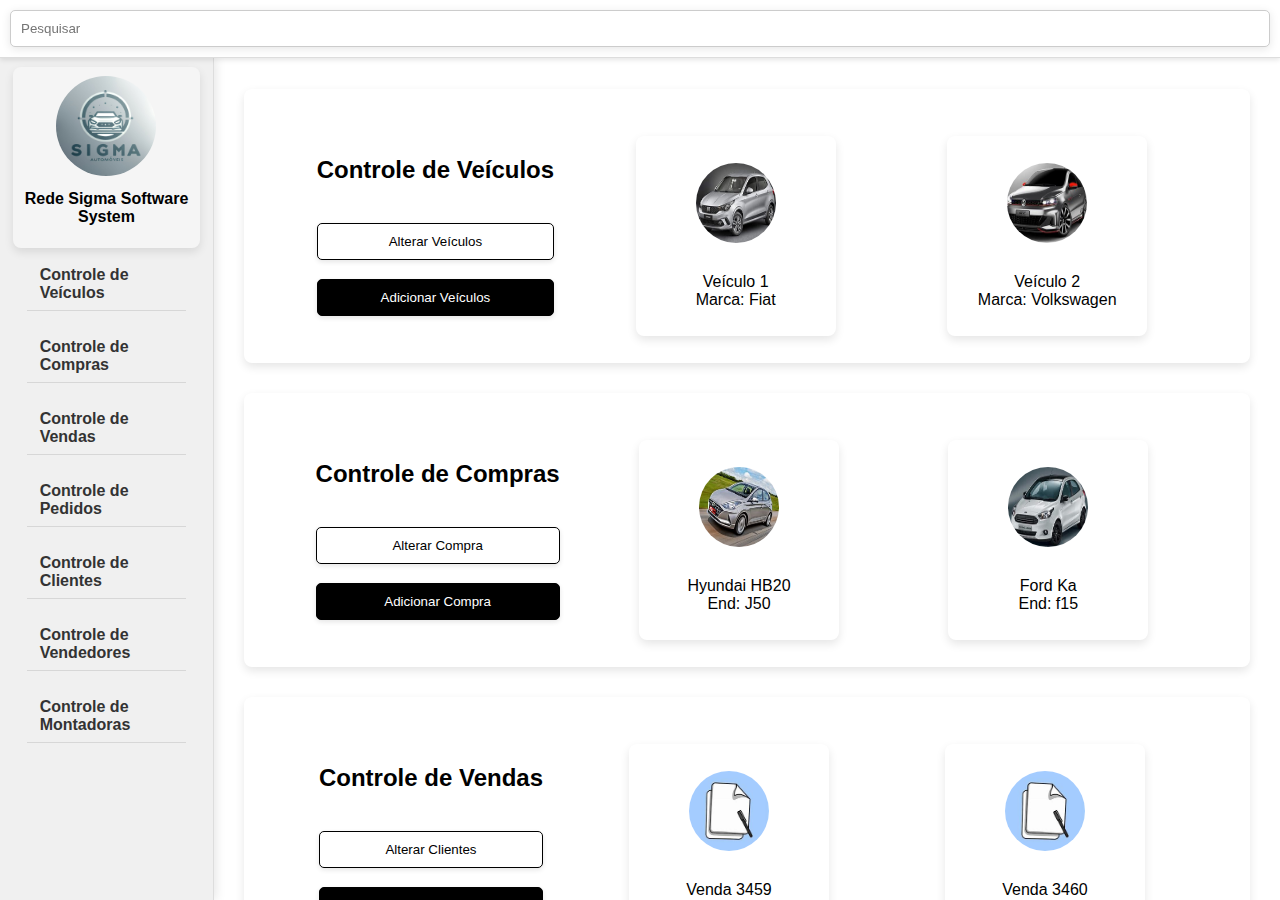
==== commit 9672bff3: "updates" ====
--- a/main.html
+++ b/main.html
@@ -1,6 +1,5 @@
 <!DOCTYPE html>
 <html lang="pt-BR">
-
 <head>
     <meta charset="UTF-8">
     <meta name="viewport" content="width=device-width, initial-scale=1.0">
@@ -15,13 +14,12 @@
     </header>
     
         <!-- Barra lateral -->
-        <aside class="sidebar">
+        <aside>
             <div class="logobar">
                 <img src="images/logo.jpeg" id="logo" class="elemento" alt="Logo Rede Sigma" height="100px"
                     width="100px">
                 <h2 class="texto">Rede Sigma Software System</h2>
             </div>
-            <nav>
                 <ul>
                     <li class="texto"><a href="#controle-veiculos">Controle de Veículos</a></li>
                     <li class="texto"><a href="#controle-compras">Controle de Compras</a></li>
@@ -31,7 +29,6 @@
                     <li class="texto"><a href="#controle-vendedores">Controle de Vendedores</a></li>
                     <li class="texto"><a href="#controle-montadoras">Controle de Montadoras</a></li>
                 </ul>
-            </nav>
         </aside>
 
         <!-- Conteúdo principal -->
--- a/styles.css
+++ b/styles.css
@@ -2,6 +2,19 @@
    
     box-sizing: border-box;
     font-family: 'Roboto', sans-serif;
+}
+body{
+    max-height: 100vh;
+    max-width: 100vw;
+    min-height: 676px;
+    min-width: 0px;
+    display: flex;
+    height: 100vh;
+    width: auto;
+    margin: 0;
+}
+body img {
+    border-radius: 100%;
 }
 .elemento:hover{
     box-shadow: 0 2px 10px rgba(0, 0, 0, 0.3);
@@ -21,24 +34,28 @@
 
 .header input[type="search"] {
     background-color: white;
-    width: 98%;
+    width: 100%;
     padding: 10px;
-    margin: 5px;
     border-radius: 5px;
     border: 1px solid #ccc;
-    box-shadow: 0 2px 5px rgba(0, 0, 0, 0.1); /* Sombra nos campos de entrada */
-}
-
-.sidebar {
-    
-    margin-top: 69px;
-    width: 270px;
+    box-shadow: 0 2px 10px rgba(0, 0, 0, 0.1); /* Sombra nos campos de entrada */
+}
+
+aside {
+    height: auto;
+    margin-top: 58px;
     background-color: #f0f0f0;
     border-right: 1px solid #ddd;
-    padding: 20px;
-
-}
-.logobar{
+    padding: 1vh 1vw 1vh 1vw;
+    box-shadow: 2px 0 10px rgba(0, 0, 0, 0.1);
+
+}
+aside h2 {
+    text-align: center;
+    font-size: 1em;
+}
+.logobar {
+    padding: 5%;
     background-color: whitesmoke;
     display: flex;
     flex-direction: column;
@@ -47,32 +64,39 @@
 
 .logobar img{
     border-radius: 100%;
-    gap: 10px;
-}
-
-.sidebar h2 {
-    text-align: center;
-    font-size: 1em;
-}
-.sidebar nav ul li {
+}
+
+aside ul {
+    height: auto;
+    padding: 0;
+    margin: auto;
+    display: flex;
+    flex-direction: column;
+    align-items: center;
+}
+aside ul li {
+    width: 85%;
     list-style: none;
-    margin-bottom: 15px;
-    margin-right: 20px;
-}
-
-.sidebar nav ul li a {
+    padding: 1vh 1vw 1vh 1vw;
+    margin: 1vh 0 1vh 0;
+    box-shadow: inset 0px -1px 0px 0px rgba(0, 0, 0, 0.1); /* Sombra interna */
+}
+
+aside ul li a {
     text-align: left;
     text-decoration: none;
     color: #333;
     font-weight: bold;
 }
-
-.sidebar nav ul li a:hover {
+aside ul li:hover {
+    box-shadow: inset 0px 5px 10px rgba(0, 0, 0, 0.1); /* Sombra interna */
+}
+aside ul li a:hover {
     color: #007bff;
 }
+
 /* Conteúdo principal */
 main {
-    background-color: #ffffff;
     height: auto;
     width: 100%;
     display: flex;
@@ -82,27 +106,18 @@
     margin: 69px 0 0 0;
     padding: 20px 0 0 0;
 }
-body{
-    min-width: 1170px;
-    display: flex;
-    height: 100vh;
-    width: auto;
-    margin: 0;
-}
-body img {
-    border-radius: 100%;
-}
+
 
 div {
     background-color: #ffffff;
-    box-shadow: 0 4px 8px rgba(0, 0, 0, 0.1); /* Sombra nas divs */
+    box-shadow: 0 4px 10px rgba(0, 0, 0, 0.1); /* Sombra nas divs */
     border-radius: 8px; /* Sombra com bordas arredondadas */
     padding: 20px; 
 }
 main div{
     height: auto;
     width: auto;
-    padding: 30px;
+    padding: 27px;
     margin: 0 30px 30px 30px;
 }
 section {
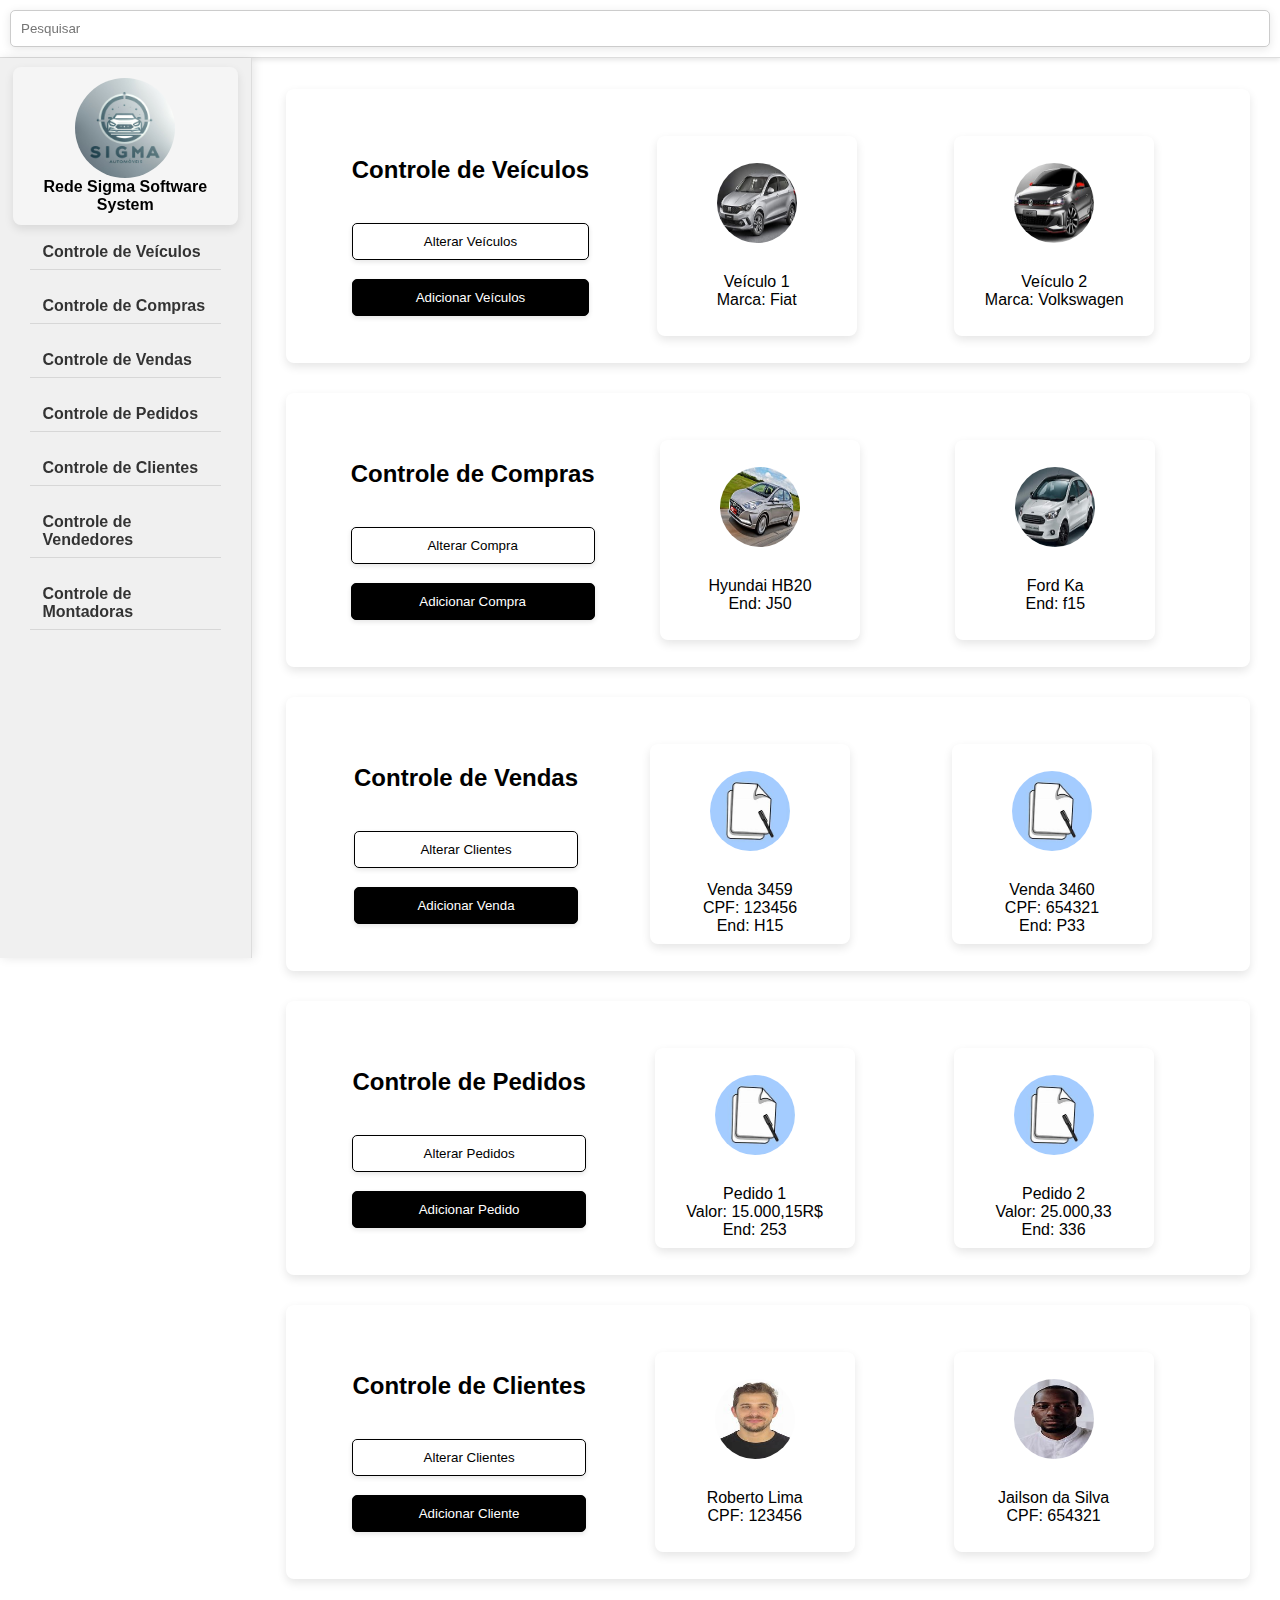
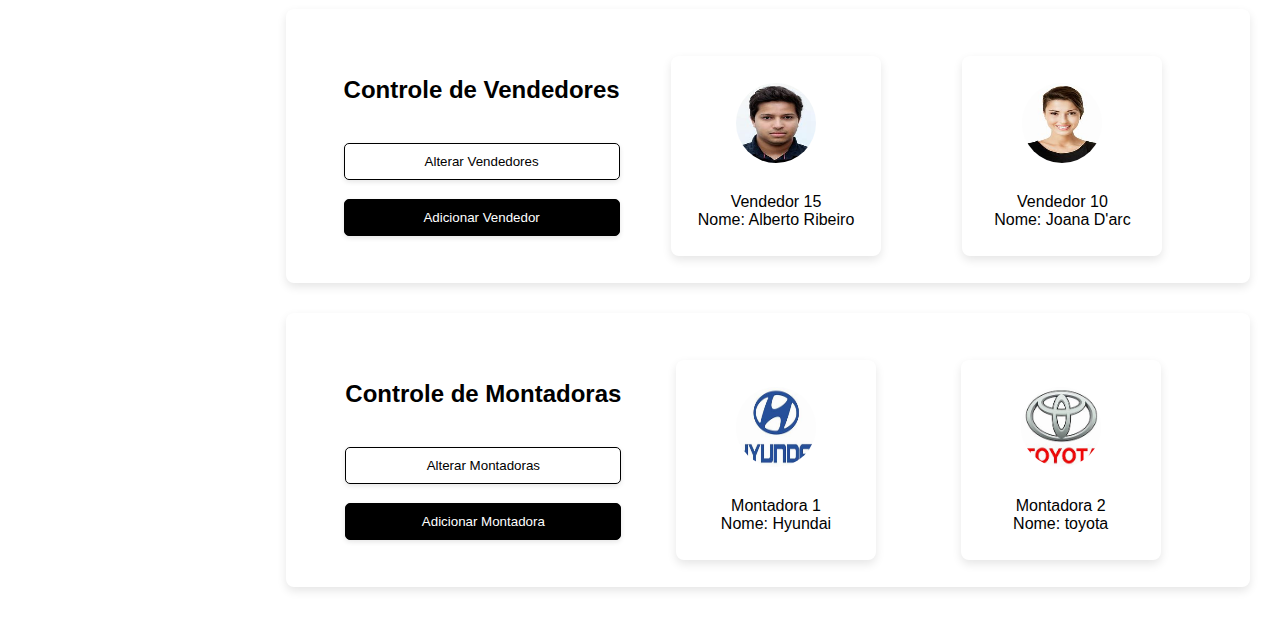
==== commit ff75937d: "updates" ====
--- a/main.html
+++ b/main.html
@@ -16,8 +16,7 @@
         <!-- Barra lateral -->
         <aside>
             <div class="logobar">
-                <img src="images/logo.jpeg" id="logo" class="elemento" alt="Logo Rede Sigma" height="100px"
-                    width="100px">
+                <img src="images/logo.jpeg" id="logo" class="elemento" alt="Logo Rede Sigma" height="100px" width="100px">
                 <h2 class="texto">Rede Sigma Software System</h2>
             </div>
                 <ul>
--- a/styles.css
+++ b/styles.css
@@ -9,8 +9,6 @@
     min-height: 676px;
     min-width: 0px;
     display: flex;
-    height: 100vh;
-    width: auto;
     margin: 0;
 }
 body img {
@@ -42,7 +40,9 @@
 }
 
 aside {
-    height: auto;
+    float: left;
+    position: fixed;
+    height: 100%;
     margin-top: 58px;
     background-color: #f0f0f0;
     border-right: 1px solid #ddd;
@@ -52,20 +52,17 @@
 }
 aside h2 {
     text-align: center;
-    font-size: 1em;
+    font-size: 100%;
+    margin: auto;
 }
 .logobar {
+    height: auto;
     padding: 5%;
     background-color: whitesmoke;
     display: flex;
     flex-direction: column;
     align-items: center;
 }
-
-.logobar img{
-    border-radius: 100%;
-}
-
 aside ul {
     height: auto;
     padding: 0;
@@ -89,7 +86,7 @@
     font-weight: bold;
 }
 aside ul li:hover {
-    box-shadow: inset 0px 5px 10px rgba(0, 0, 0, 0.1); /* Sombra interna */
+    box-shadow: inset 0px -5px 10px rgba(0, 0, 0, 0.1); /* Sombra interna */
 }
 aside ul li a:hover {
     color: #007bff;
@@ -97,13 +94,14 @@
 
 /* Conteúdo principal */
 main {
-    height: auto;
+    float: right;
+    height: 100%;
     width: 100%;
     display: flex;
     flex-direction: column;
     flex-wrap: nowrap;
     overflow-y: auto;
-    margin: 69px 0 0 0;
+    margin: 69px 0 0 256px;
     padding: 20px 0 0 0;
 }
 
@@ -111,8 +109,7 @@
 div {
     background-color: #ffffff;
     box-shadow: 0 4px 10px rgba(0, 0, 0, 0.1); /* Sombra nas divs */
-    border-radius: 8px; /* Sombra com bordas arredondadas */
-    padding: 20px; 
+    border-radius: 8px; /* Sombra com bordas arredondadas */ 
 }
 main div{
     height: auto;
@@ -129,9 +126,6 @@
     justify-content: space-between;
     align-content: space-around;
     padding: 20px;
-}
-h2 {
-    display: flex;
 }
 .section h2 {
     display: flex;
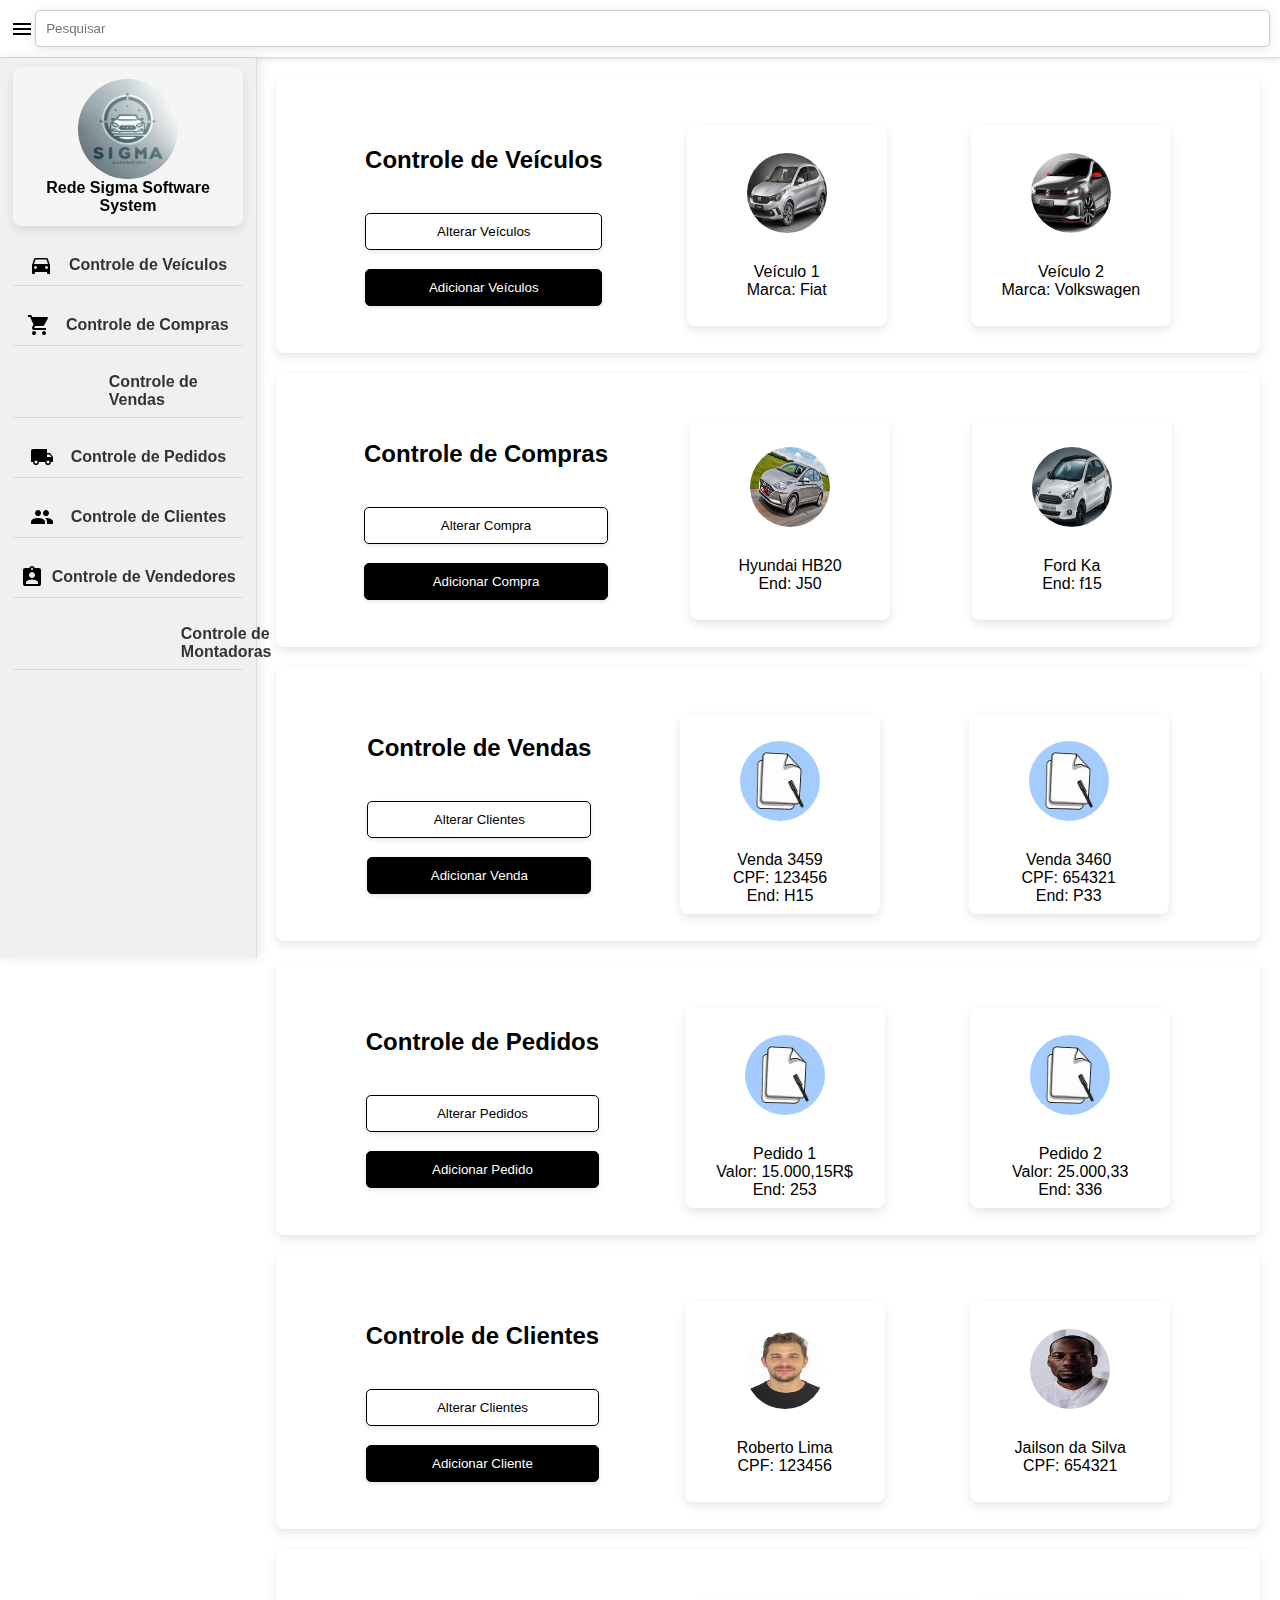
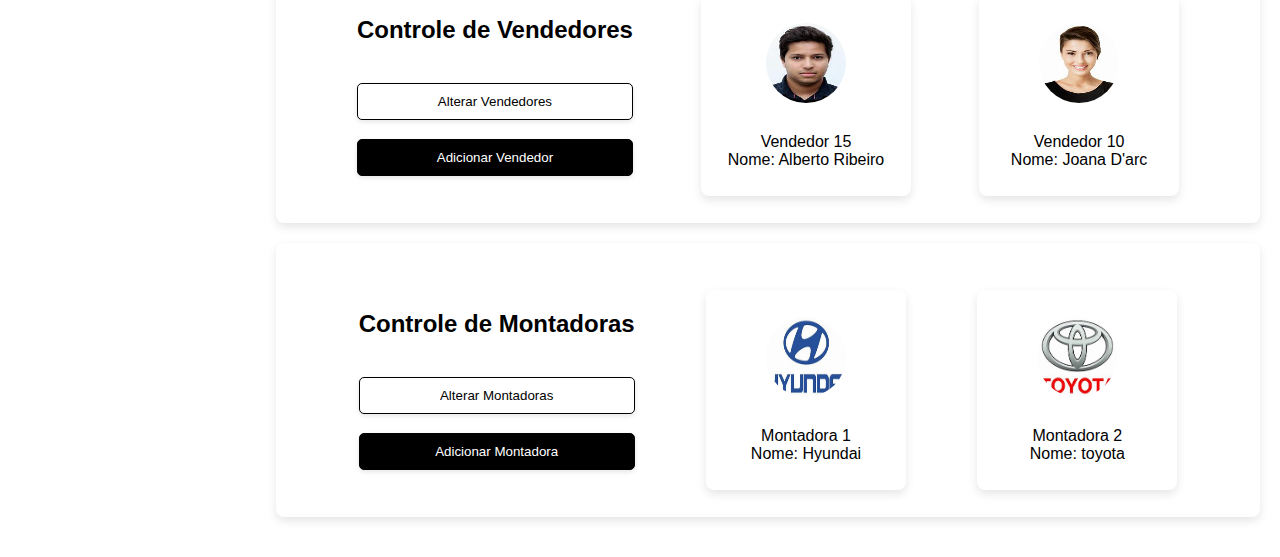
==== commit d139d776: "hummmm amburgue" ====
--- a/main.html
+++ b/main.html
@@ -4,29 +4,31 @@
     <meta charset="UTF-8">
     <meta name="viewport" content="width=device-width, initial-scale=1.0">
     <title>Rede Sigma Software System</title>
+    <link href="https://fonts.googleapis.com/icon?family=Material+Icons" rel="stylesheet">
     <link rel="stylesheet" href="styles.css">
 </head>
 
 <body>
     <!-- Barra superior -->
     <header class="header">
+        <i id="burguer" class="material-icons" onclick="CloseMenu()">menu</i>
         <input class="elemento" type="search" placeholder="Pesquisar">
     </header>
     
         <!-- Barra lateral -->
-        <aside>
+        <aside id="menu">
             <div class="logobar">
                 <img src="images/logo.jpeg" id="logo" class="elemento" alt="Logo Rede Sigma" height="100px" width="100px">
                 <h2 class="texto">Rede Sigma Software System</h2>
             </div>
                 <ul>
-                    <li class="texto"><a href="#controle-veiculos">Controle de Veículos</a></li>
-                    <li class="texto"><a href="#controle-compras">Controle de Compras</a></li>
-                    <li class="texto"><a href="#controle-vendas">Controle de Vendas</a></li>
-                    <li class="texto"><a href="#controle-pedidos">Controle de Pedidos</a></li>
-                    <li class="texto"><a href="#controle-clientes">Controle de Clientes</a></li>
-                    <li class="texto"><a href="#controle-vendedores">Controle de Vendedores</a></li>
-                    <li class="texto"><a href="#controle-montadoras">Controle de Montadoras</a></li>
+                    <li class="texto"><i class="material-icons">directions_car</i><a href="#controle-veiculos">Controle de Veículos</a></li>
+                    <li class="texto"><i class="material-icons">shopping_cart</i><a href="#controle-compras">Controle de Compras</a></li>
+                    <li class="texto"><i class="material-icons">paid</i><a href="#controle-vendas">Controle de Vendas</a></li>
+                    <li class="texto"><i class="material-icons">local_shipping</i><a href="#controle-pedidos">Controle de Pedidos</a></li>
+                    <li class="texto"><i class="material-icons">people</i><a href="#controle-clientes">Controle de Clientes</a></li>
+                    <li class="texto"><i class="material-icons">assignment_ind</i><a href="#controle-vendedores">Controle de Vendedores</a></li>
+                    <li class="texto"><i class="material-icons">factory</i><a href="#controle-montadoras">Controle de Montadoras</a></li>
                 </ul>
         </aside>
 
--- a/styles.css
+++ b/styles.css
@@ -14,13 +14,11 @@
 body img {
     border-radius: 100%;
 }
-.elemento:hover{
-    box-shadow: 0 2px 10px rgba(0, 0, 0, 0.3);
-}
-.texto:hover{
-    text-shadow: 0 2px 10px rgba(0, 0, 0, 0.3);
-}
+
 .header {
+    display: flex;
+    justify-content: space-between;
+    align-items: center;
     width: 100%;
     padding: 10px;
     border-bottom: 1px solid #ddd;
@@ -32,7 +30,7 @@
 
 .header input[type="search"] {
     background-color: white;
-    width: 100%;
+    width: 98%;
     padding: 10px;
     border-radius: 5px;
     border: 1px solid #ccc;
@@ -40,9 +38,11 @@
 }
 
 aside {
+    display: block;
     float: left;
     position: fixed;
     height: 100%;
+    max-width: 257px;
     margin-top: 58px;
     background-color: #f0f0f0;
     border-right: 1px solid #ddd;
@@ -58,6 +58,7 @@
 .logobar {
     height: auto;
     padding: 5%;
+    margin-bottom: 1vh;
     background-color: whitesmoke;
     display: flex;
     flex-direction: column;
@@ -72,10 +73,13 @@
     align-items: center;
 }
 aside ul li {
-    width: 85%;
+    display: flex;
+    width: 100%;
+    align-items: center;
+    justify-content: space-evenly;
     list-style: none;
-    padding: 1vh 1vw 1vh 1vw;
-    margin: 1vh 0 1vh 0;
+    padding: 1vh 0 1vh 0;
+    margin: 1vh 1vw 1vh 1vw;
     box-shadow: inset 0px -1px 0px 0px rgba(0, 0, 0, 0.1); /* Sombra interna */
 }
 
@@ -85,12 +89,8 @@
     color: #333;
     font-weight: bold;
 }
-aside ul li:hover {
-    box-shadow: inset 0px -5px 10px rgba(0, 0, 0, 0.1); /* Sombra interna */
-}
-aside ul li a:hover {
-    color: #007bff;
-}
+
+
 
 /* Conteúdo principal */
 main {
@@ -101,8 +101,8 @@
     flex-direction: column;
     flex-wrap: nowrap;
     overflow-y: auto;
-    margin: 69px 0 0 256px;
-    padding: 20px 0 0 0;
+    margin: 59px 0 0 256px;
+    padding: 20px;
 }
 
 
@@ -115,7 +115,7 @@
     height: auto;
     width: auto;
     padding: 27px;
-    margin: 0 30px 30px 30px;
+    margin: 0 0 20px 0;
 }
 section {
     height: 220px;
@@ -250,4 +250,35 @@
     margin-bottom: 20px;
     font-size: 2em;
     color: #333;
+}
+/*Animações*/
+
+.elemento:hover{
+    box-shadow: 0 2px 10px rgba(0, 0, 0, 0.3);
+    transform: scale(1.01);
+    transition: all 0.1s ease-in-out;
+}
+#burguer:hover {
+    cursor: pointer;
+    transform: scale(1.1);
+    transition: all 0.1s ease-in-out;
+
+}
+aside ul li a:hover {
+    color: #007bff;
+
+}
+aside ul li:hover {
+    transform: scale(1.01);
+    transition: all 0.1s ease-in-out;
+    box-shadow: inset 0px -5px 10px rgba(0, 0, 0, 0.1); /* Sombra interna */
+}
+
+@media screen and (max-width: 565px) {
+    .logobar {
+        display: none;
+    }
+    ul > li > a {
+        display: none;
+    }
 }